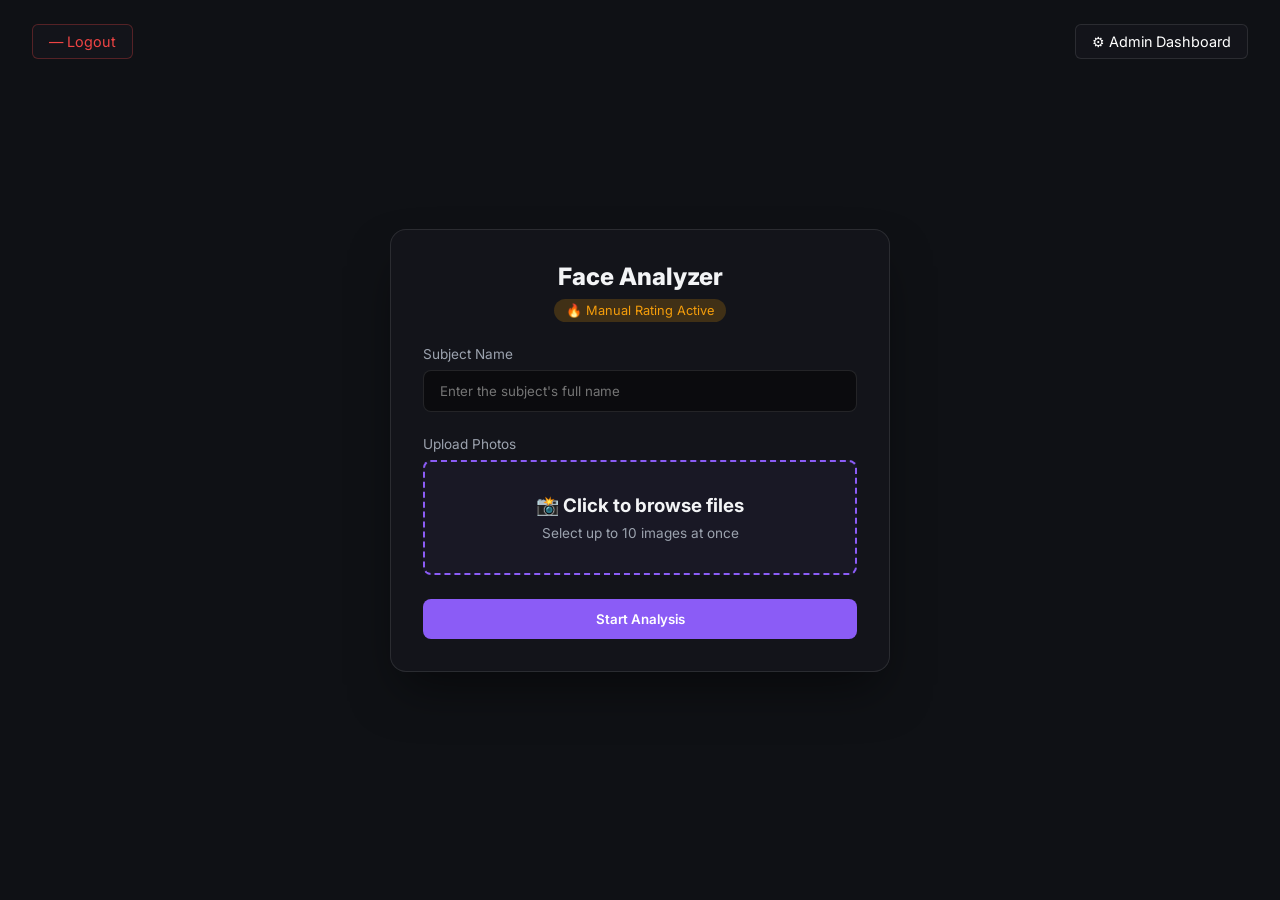
==== public/index.html @ 3e529870 "Initial commit: Complete Face Analyzer V2 Full-Stack" ====
<!DOCTYPE html>
<html lang="en">
<head>
    <meta charset="UTF-8">
    <title>Face Analyzer - Dashboard</title>
    <link rel="stylesheet" href="style.css">
    <style>
        .app-box { width: 100%; max-width: 500px; }
        .badge { background: rgba(245, 158, 11, 0.2); color: #f59e0b; padding: 0.25rem 0.75rem; border-radius: 20px; font-size: 0.8rem; display: inline-block; margin-bottom: 1.5rem; }
        .upload-area { border: 2px dashed var(--primary); border-radius: 8px; padding: 2rem; text-align: center; background: rgba(139, 92, 246, 0.05); cursor: pointer; margin-bottom: 1.5rem; transition: 0.3s; }
        .upload-area:hover { background: rgba(139, 92, 246, 0.1); }
        .upload-area p { color: var(--text-muted); font-size: 0.85rem; margin-top: 0.5rem; }
    </style>
</head>
<body>
    <div class="top-nav">
        <button class="btn-nav" style="color: #ef4444; border-color: rgba(239, 68, 68, 0.3);" onclick="logout()">— Logout</button>
        <a href="admin.html" class="btn-nav">⚙ Admin Dashboard</a>
    </div>

    <div class="glass-card app-box" style="text-align: center;">
        <h2>Face Analyzer</h2>
        <div class="badge">🔥 Manual Rating Active</div>
        
        <form id="uploadForm" style="text-align: left;">
            <label>Subject Name</label>
            <input type="text" id="subjectName" placeholder="Enter the subject's full name" required>
            
            <label>Upload Photos</label>
            <div class="upload-area" onclick="document.getElementById('fileInput').click()">
                <h3>📸 Click to browse files</h3>
                <p id="fileCountText">Select up to 10 images at once</p>
                <input type="file" id="fileInput" multiple accept="image/*" style="display: none;" onchange="updateFileText()">
            </div>
            
            <button type="submit" class="btn-primary" id="startBtn">Start Analysis</button>
        </form>
    </div>

    <script>
        function updateFileText() {
            const files = document.getElementById('fileInput').files;
            document.getElementById('fileCountText').innerText = files.length > 0 ? `${files.length} file(s) selected` : 'Select up to 10 images at once';
        }

        document.getElementById('uploadForm').addEventListener('submit', async (e) => {
            e.preventDefault();
            const files = document.getElementById('fileInput').files;
            if(files.length === 0) return alert("Please select at least one image.");

            const formData = new FormData();
            formData.append('subject_name', document.getElementById('subjectName').value);
            for(let i=0; i<files.length; i++) { formData.append('images', files[i]); }

            document.getElementById('startBtn').innerText = "Uploading & Analyzing...";

            const res = await fetch('/api/analyze', { method: 'POST', body: formData });
            const data = await res.json();
            
            if(data.success) {
                alert(`Success! Saved ${data.images_saved} images to database.`);
                window.location.reload();
            } else {
                alert("Error: " + (data.error || "Upload failed"));
                document.getElementById('startBtn').innerText = "Start Analysis";
            }
        });

        async function logout() {
            await fetch('/api/logout', { method: 'POST' });
            window.location.href = '/login.html';
        }
    </script>
</body>
</html>
---- public/style.css ----
@import url('https://fonts.googleapis.com/css2?family=Inter:wght@400;600;800&display=swap');

:root {
    --bg-dark: #0f1115;
    --card-bg: rgba(20, 22, 28, 0.85);
    --primary: #8b5cf6;
    --primary-hover: #7c3aed;
    --text-main: #f3f4f6;
    --text-muted: #9ca3af;
    --border: rgba(255, 255, 255, 0.1);
}

* { margin: 0; padding: 0; box-sizing: border-box; font-family: 'Inter', sans-serif; }

body {
    background: var(--bg-dark) url('https://images.unsplash.com/photo-1555255707-c07966088b7b?q=80&w=2070&auto=format&fit=crop') center/cover fixed;
    color: var(--text-main);
    display: flex;
    justify-content: center;
    align-items: center;
    min-height: 100vh;
}

/* Glassmorphism Cards */
.glass-card {
    background: var(--card-bg);
    backdrop-filter: blur(12px);
    -webkit-backdrop-filter: blur(12px);
    border: 1px solid var(--border);
    border-radius: 16px;
    padding: 2rem;
    box-shadow: 0 25px 50px -12px rgba(0, 0, 0, 0.5);
}

/* Typography & Inputs */
h2 { text-align: center; margin-bottom: 0.5rem; font-weight: 800; }
p.subtitle { text-align: center; color: var(--text-muted); font-size: 0.9rem; margin-bottom: 2rem; }
label { display: block; font-size: 0.85rem; margin-bottom: 0.5rem; color: var(--text-muted); }

input[type="text"], input[type="password"] {
    width: 100%;
    padding: 0.75rem 1rem;
    background: rgba(0, 0, 0, 0.4);
    border: 1px solid var(--border);
    border-radius: 8px;
    color: white;
    margin-bottom: 1.5rem;
    outline: none;
    transition: border 0.3s;
}
input:focus { border-color: var(--primary); }

/* Buttons */
.btn-primary {
    width: 100%;
    padding: 0.75rem;
    background: var(--primary);
    color: white;
    border: none;
    border-radius: 8px;
    font-weight: 600;
    cursor: pointer;
    transition: background 0.3s;
}
.btn-primary:hover { background: var(--primary-hover); }

/* Top Nav Bars */
.top-nav {
    position: absolute;
    top: 0; left: 0; right: 0;
    padding: 1.5rem 2rem;
    display: flex;
    justify-content: space-between;
}
.btn-nav {
    background: var(--card-bg);
    border: 1px solid var(--border);
    color: white;
    padding: 0.5rem 1rem;
    border-radius: 6px;
    cursor: pointer;
    text-decoration: none;
    font-size: 0.9rem;
}
.btn-nav:hover { background: rgba(255,255,255,0.1); }
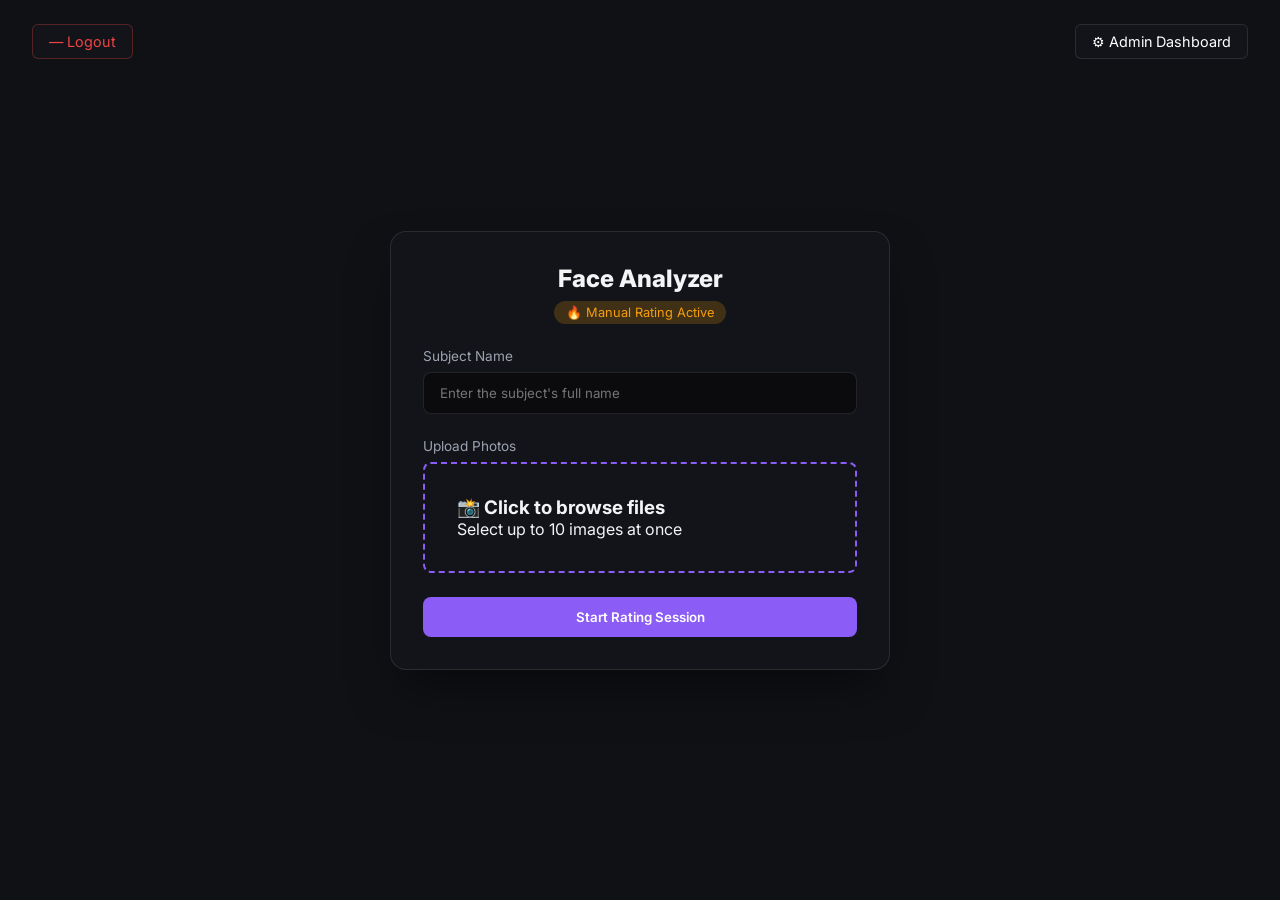
==== commit ec4328b6: "Added admin controls, CSV fix, queue rating system, and dynamic DB wallpapers" ====
--- a/public/index.html
+++ b/public/index.html
@@ -2,14 +2,18 @@
 <html lang="en">
 <head>
     <meta charset="UTF-8">
-    <title>Face Analyzer - Dashboard</title>
+    <title>Face Analyzer - Rating</title>
     <link rel="stylesheet" href="style.css">
     <style>
-        .app-box { width: 100%; max-width: 500px; }
-        .badge { background: rgba(245, 158, 11, 0.2); color: #f59e0b; padding: 0.25rem 0.75rem; border-radius: 20px; font-size: 0.8rem; display: inline-block; margin-bottom: 1.5rem; }
-        .upload-area { border: 2px dashed var(--primary); border-radius: 8px; padding: 2rem; text-align: center; background: rgba(139, 92, 246, 0.05); cursor: pointer; margin-bottom: 1.5rem; transition: 0.3s; }
+        .app-box { width: 100%; max-width: 500px; text-align: center; }
+        .upload-area { border: 2px dashed var(--primary); border-radius: 8px; padding: 2rem; cursor: pointer; margin-bottom: 1.5rem; transition: 0.3s; }
         .upload-area:hover { background: rgba(139, 92, 246, 0.1); }
-        .upload-area p { color: var(--text-muted); font-size: 0.85rem; margin-top: 0.5rem; }
+        #ratingInterface { display: none; }
+        .preview-img { width: 100%; height: 250px; object-fit: cover; border-radius: 8px; margin-bottom: 1rem; }
+        .score-grid { display: grid; grid-template-columns: repeat(5, 1fr); gap: 10px; margin-bottom: 1rem; }
+        .score-btn { background: rgba(255,255,255,0.1); border: 1px solid var(--border); color: white; padding: 10px; border-radius: 8px; cursor: pointer; transition: 0.2s; }
+        .score-btn:hover, .score-btn.selected { background: var(--primary); }
+        .status-text { color: #f59e0b; font-size: 0.9rem; font-weight: bold; margin-top: 1rem; }
     </style>
 </head>
 <body>
@@ -18,53 +22,113 @@
         <a href="admin.html" class="btn-nav">⚙ Admin Dashboard</a>
     </div>
 
-    <div class="glass-card app-box" style="text-align: center;">
+    <div class="glass-card app-box" id="uploadSetup">
         <h2>Face Analyzer</h2>
-        <div class="badge">🔥 Manual Rating Active</div>
+        <div class="badge" style="background: rgba(245, 158, 11, 0.2); color: #f59e0b; padding: 0.25rem 0.75rem; border-radius: 20px; font-size: 0.8rem; display: inline-block; margin-bottom: 1.5rem;">🔥 Manual Rating Active</div>
         
         <form id="uploadForm" style="text-align: left;">
             <label>Subject Name</label>
             <input type="text" id="subjectName" placeholder="Enter the subject's full name" required>
-            
             <label>Upload Photos</label>
             <div class="upload-area" onclick="document.getElementById('fileInput').click()">
                 <h3>📸 Click to browse files</h3>
                 <p id="fileCountText">Select up to 10 images at once</p>
                 <input type="file" id="fileInput" multiple accept="image/*" style="display: none;" onchange="updateFileText()">
             </div>
-            
-            <button type="submit" class="btn-primary" id="startBtn">Start Analysis</button>
+            <button type="button" class="btn-primary" onclick="startRatingSession()">Start Rating Session</button>
         </form>
     </div>
 
+    <div class="glass-card app-box" id="ratingInterface">
+        <h2>Rate Subject: <span id="displaySubject"></span></h2>
+        <img id="currentImage" class="preview-img" src="" alt="Subject">
+        
+        <div class="score-grid" id="scoreButtons"></div>
+        <button class="btn-primary" onclick="submitRating()">Submit & Next</button>
+        
+        <div class="status-text" id="statusText">Image 1 of X</div>
+    </div>
+
     <script>
+        // Load Wallpaper
+        fetch('/api/settings/wallpaper').then(r=>r.json()).then(d => document.body.style.backgroundImage = `url('${d.url}')`);
+
+        let imageQueue = [];
+        let currentIndex = 0;
+        let selectedScore = null;
+
         function updateFileText() {
             const files = document.getElementById('fileInput').files;
             document.getElementById('fileCountText').innerText = files.length > 0 ? `${files.length} file(s) selected` : 'Select up to 10 images at once';
         }
 
-        document.getElementById('uploadForm').addEventListener('submit', async (e) => {
-            e.preventDefault();
+        async function startRatingSession() {
             const files = document.getElementById('fileInput').files;
-            if(files.length === 0) return alert("Please select at least one image.");
+            const subject = document.getElementById('subjectName').value;
+            if(!subject || files.length === 0) return alert("Please enter a name and select images.");
+            
+            document.getElementById('uploadSetup').style.display = 'none';
+            document.getElementById('ratingInterface').style.display = 'block';
+            document.getElementById('displaySubject').innerText = subject;
 
-            const formData = new FormData();
-            formData.append('subject_name', document.getElementById('subjectName').value);
-            for(let i=0; i<files.length; i++) { formData.append('images', files[i]); }
+            // Convert all images to Base64 for the queue
+            imageQueue = [];
+            for(let file of files) {
+                const base64 = await new Promise(res => {
+                    const reader = new FileReader();
+                    reader.onload = () => res(reader.result);
+                    reader.readAsDataURL(file);
+                });
+                imageQueue.push(base64);
+            }
+            
+            setupScoreGrid();
+            showImage(0);
+        }
 
-            document.getElementById('startBtn').innerText = "Uploading & Analyzing...";
+        function setupScoreGrid() {
+            const grid = document.getElementById('scoreButtons');
+            grid.innerHTML = '';
+            for(let i=1; i<=10; i++) {
+                const btn = document.createElement('button');
+                btn.className = 'score-btn';
+                btn.innerText = i;
+                btn.onclick = () => {
+                    document.querySelectorAll('.score-btn').forEach(b => b.classList.remove('selected'));
+                    btn.classList.add('selected');
+                    selectedScore = i;
+                };
+                grid.appendChild(btn);
+            }
+        }
 
-            const res = await fetch('/api/analyze', { method: 'POST', body: formData });
-            const data = await res.json();
+        function showImage(index) {
+            if(index >= imageQueue.length) {
+                alert("Rating session complete!");
+                window.location.reload();
+                return;
+            }
+            currentIndex = index;
+            selectedScore = null;
+            document.querySelectorAll('.score-btn').forEach(b => b.classList.remove('selected'));
+            document.getElementById('currentImage').src = imageQueue[index];
+            document.getElementById('statusText').innerText = `Current Status: Rating Image ${index + 1} of ${imageQueue.length}`;
+        }
+
+        async function submitRating() {
+            if(!selectedScore) return alert("Please select a score from 1 to 10.");
             
-            if(data.success) {
-                alert(`Success! Saved ${data.images_saved} images to database.`);
-                window.location.reload();
-            } else {
-                alert("Error: " + (data.error || "Upload failed"));
-                document.getElementById('startBtn').innerText = "Start Analysis";
-            }
-        });
+            await fetch('/api/ratings', {
+                method: 'POST',
+                headers: {'Content-Type': 'application/json'},
+                body: JSON.stringify({
+                    subject: document.getElementById('subjectName').value,
+                    image: imageQueue[currentIndex],
+                    score: selectedScore
+                })
+            });
+            showImage(currentIndex + 1);
+        }
 
         async function logout() {
             await fetch('/api/logout', { method: 'POST' });
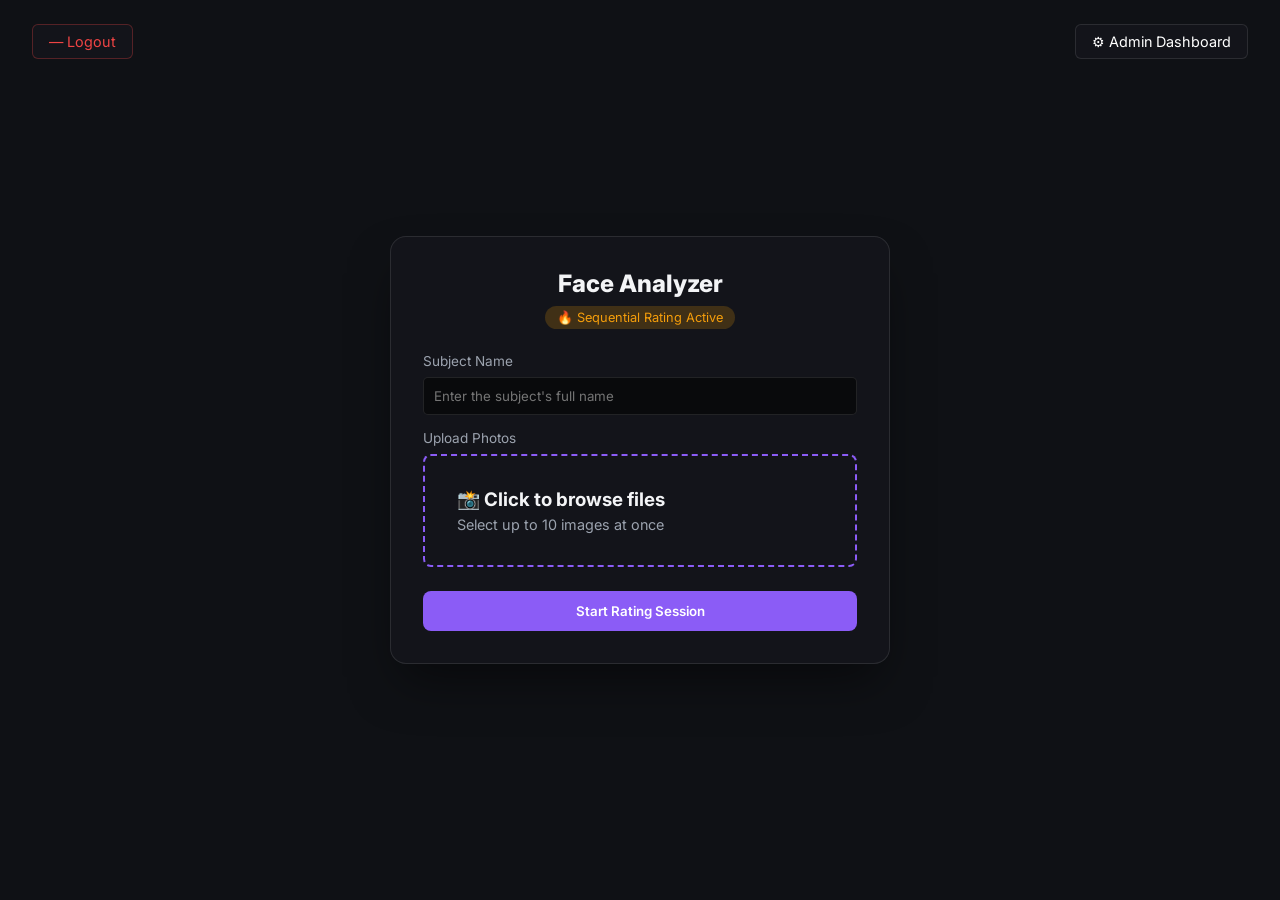
==== commit e158e994: "Update index.html" ====
--- a/public/index.html
+++ b/public/index.html
@@ -5,15 +5,15 @@
     <title>Face Analyzer - Rating</title>
     <link rel="stylesheet" href="style.css">
     <style>
-        .app-box { width: 100%; max-width: 500px; text-align: center; }
+        .app-box { width: 100%; max-width: 500px; text-align: center; margin: 2rem auto; }
         .upload-area { border: 2px dashed var(--primary); border-radius: 8px; padding: 2rem; cursor: pointer; margin-bottom: 1.5rem; transition: 0.3s; }
         .upload-area:hover { background: rgba(139, 92, 246, 0.1); }
         #ratingInterface { display: none; }
-        .preview-img { width: 100%; height: 250px; object-fit: cover; border-radius: 8px; margin-bottom: 1rem; }
+        .preview-img { width: 100%; max-height: 350px; object-fit: contain; border-radius: 8px; margin-bottom: 1rem; background: rgba(0,0,0,0.3); }
         .score-grid { display: grid; grid-template-columns: repeat(5, 1fr); gap: 10px; margin-bottom: 1rem; }
-        .score-btn { background: rgba(255,255,255,0.1); border: 1px solid var(--border); color: white; padding: 10px; border-radius: 8px; cursor: pointer; transition: 0.2s; }
+        .score-btn { background: rgba(255,255,255,0.1); border: 1px solid var(--border); color: white; padding: 10px; border-radius: 8px; cursor: pointer; transition: 0.2s; font-weight: bold;}
         .score-btn:hover, .score-btn.selected { background: var(--primary); }
-        .status-text { color: #f59e0b; font-size: 0.9rem; font-weight: bold; margin-top: 1rem; }
+        .status-text { color: #10b981; font-size: 1rem; font-weight: bold; margin-top: 1.5rem; background: rgba(0,0,0,0.5); padding: 10px; border-radius: 8px;}
     </style>
 </head>
 <body>
@@ -24,33 +24,33 @@
 
     <div class="glass-card app-box" id="uploadSetup">
         <h2>Face Analyzer</h2>
-        <div class="badge" style="background: rgba(245, 158, 11, 0.2); color: #f59e0b; padding: 0.25rem 0.75rem; border-radius: 20px; font-size: 0.8rem; display: inline-block; margin-bottom: 1.5rem;">🔥 Manual Rating Active</div>
+        <div class="badge" style="background: rgba(245, 158, 11, 0.2); color: #f59e0b; padding: 0.25rem 0.75rem; border-radius: 20px; font-size: 0.8rem; display: inline-block; margin-bottom: 1.5rem;">🔥 Sequential Rating Active</div>
         
         <form id="uploadForm" style="text-align: left;">
             <label>Subject Name</label>
-            <input type="text" id="subjectName" placeholder="Enter the subject's full name" required>
+            <input type="text" id="subjectName" placeholder="Enter the subject's full name" required style="width: 100%; padding: 10px; margin-bottom: 15px; border-radius: 5px; border: 1px solid var(--border); background: rgba(0,0,0,0.5); color: white;">
             <label>Upload Photos</label>
             <div class="upload-area" onclick="document.getElementById('fileInput').click()">
-                <h3>📸 Click to browse files</h3>
-                <p id="fileCountText">Select up to 10 images at once</p>
+                <h3 style="margin-bottom: 5px;">📸 Click to browse files</h3>
+                <p id="fileCountText" style="color: var(--text-muted); font-size: 0.9rem;">Select up to 10 images at once</p>
                 <input type="file" id="fileInput" multiple accept="image/*" style="display: none;" onchange="updateFileText()">
             </div>
-            <button type="button" class="btn-primary" onclick="startRatingSession()">Start Rating Session</button>
+            <button type="button" class="btn-primary" style="width: 100%;" onclick="startRatingSession()">Start Rating Session</button>
         </form>
     </div>
 
     <div class="glass-card app-box" id="ratingInterface">
-        <h2>Rate Subject: <span id="displaySubject"></span></h2>
+        <h2>Rate Subject: <span id="displaySubject" style="color: var(--primary);"></span></h2>
         <img id="currentImage" class="preview-img" src="" alt="Subject">
         
         <div class="score-grid" id="scoreButtons"></div>
-        <button class="btn-primary" onclick="submitRating()">Submit & Next</button>
+        <button class="btn-primary" style="width: 100%;" onclick="submitRating()">Submit Score & Next ➔</button>
         
-        <div class="status-text" id="statusText">Image 1 of X</div>
+        <div class="status-text" id="statusText">Loading...</div>
     </div>
 
     <script>
-        // Load Wallpaper
+        // Load Custom Wallpaper from DB
         fetch('/api/settings/wallpaper').then(r=>r.json()).then(d => document.body.style.backgroundImage = `url('${d.url}')`);
 
         let imageQueue = [];
@@ -59,19 +59,19 @@
 
         function updateFileText() {
             const files = document.getElementById('fileInput').files;
-            document.getElementById('fileCountText').innerText = files.length > 0 ? `${files.length} file(s) selected` : 'Select up to 10 images at once';
+            document.getElementById('fileCountText').innerText = files.length > 0 ? `${files.length} image(s) queued for rating` : 'Select up to 10 images at once';
         }
 
         async function startRatingSession() {
             const files = document.getElementById('fileInput').files;
             const subject = document.getElementById('subjectName').value;
-            if(!subject || files.length === 0) return alert("Please enter a name and select images.");
+            if(!subject || files.length === 0) return alert("Please enter a name and select at least one image.");
             
             document.getElementById('uploadSetup').style.display = 'none';
             document.getElementById('ratingInterface').style.display = 'block';
             document.getElementById('displaySubject').innerText = subject;
 
-            // Convert all images to Base64 for the queue
+            // Read files into Base64 strings
             imageQueue = [];
             for(let file of files) {
                 const base64 = await new Promise(res => {
@@ -104,7 +104,7 @@
 
         function showImage(index) {
             if(index >= imageQueue.length) {
-                alert("Rating session complete!");
+                alert(`✅ Success! All ${imageQueue.length} images for ${document.getElementById('subjectName').value} have been rated and saved to the database.`);
                 window.location.reload();
                 return;
             }
@@ -112,22 +112,23 @@
             selectedScore = null;
             document.querySelectorAll('.score-btn').forEach(b => b.classList.remove('selected'));
             document.getElementById('currentImage').src = imageQueue[index];
-            document.getElementById('statusText').innerText = `Current Status: Rating Image ${index + 1} of ${imageQueue.length}`;
+            document.getElementById('statusText').innerText = `📊 Current Status: Rating Image ${index + 1} of ${imageQueue.length}`;
         }
 
         async function submitRating() {
-            if(!selectedScore) return alert("Please select a score from 1 to 10.");
+            if(!selectedScore) return alert("Please select a score from 1 to 10 before continuing.");
             
+            // Save to database
             await fetch('/api/ratings', {
                 method: 'POST',
                 headers: {'Content-Type': 'application/json'},
                 body: JSON.stringify({
                     subject: document.getElementById('subjectName').value,
-                    image: imageQueue[currentIndex],
+                    image: imageQueue[currentIndex], // Saving base64 directly
                     score: selectedScore
                 })
             });
-            showImage(currentIndex + 1);
+            showImage(currentIndex + 1); // Move to next
         }
 
         async function logout() {
@@ -136,4 +137,4 @@
         }
     </script>
 </body>
-</html>+</html>
